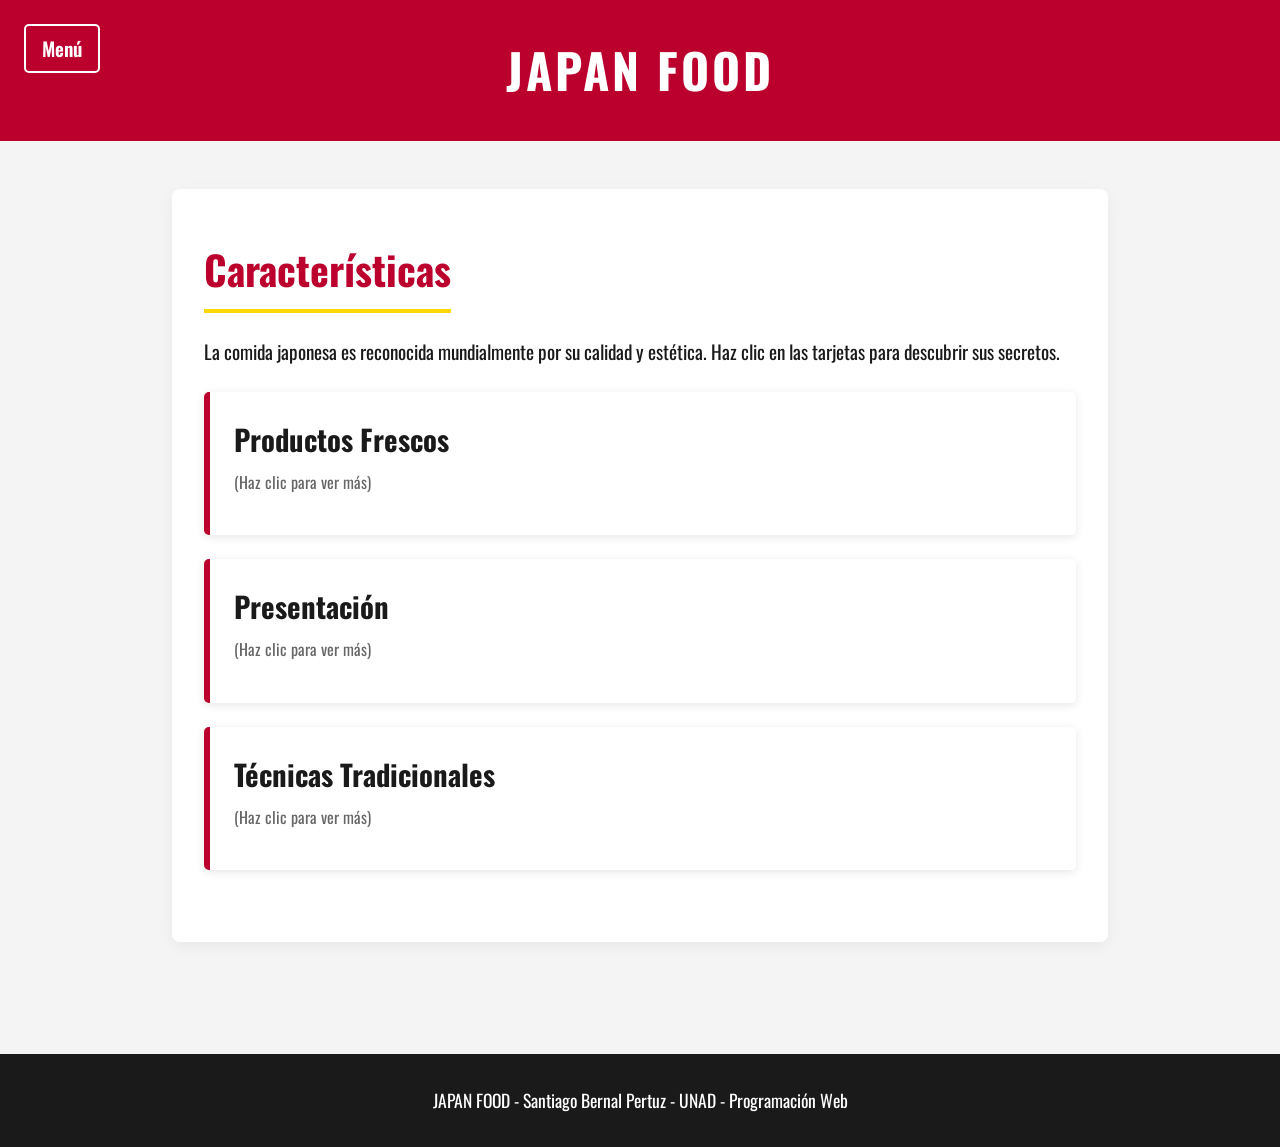
==== caracteristicas.html @ e57b5152 "Add files via upload" ====
<!DOCTYPE html>
<html lang="es">

<head>
    <meta charset="UTF-8">
    <meta name="viewport" content="width=device-width, initial-scale=1.0">
    <title>Características - JAPAN FOOD</title>
    <link rel="stylesheet" href="css/estilos.css">
</head>

<body>
    <!--Botón del menú lateral-->
    <header class="main-header">
        <button id="btn-menu">Menú</button>
        <!--Título principal-->
        <h1>JAPAN FOOD</h1>
    </header>

    <nav id="menu-lateral" class="sidebar">
        <!--Título del menú lateral-->
        <h2>ÍNDICE</h2>
        <!--Lista de elementos para acceder a las diferentes secciones de la página web-->
        <ul>
            <li><a href="introduccion.html">Introducción</a></li>
            <li><a href="caracteristicas.html">Características</a></li>
            <li><a href="cultura.html">Cultura</a></li>
            <li><a href="menu.html">Menú</a></li>
        </ul>
    </nav>

    <main>
        <section class="seccion">
            <h2>Características</h2>
            <p>La comida japonesa es reconocida mundialmente por su calidad y estética. Haz clic en las tarjetas para
                descubrir sus secretos.</p>
            <!--Información del Pop Up-->
            <!--Pop Up 1-->
            <article class="card-popup-trigger" data-modal="modal1">
                <!--Título del Pop Up-->
                <h3>Productos Frescos</h3>
                <p>
                    (Haz clic para ver más)
                </p>
            </article>

            <!--Pop Up 2-->
            <article class="card-popup-trigger" data-modal="modal2">
                <!--Título del Pop Up-->
                <h3>Presentación</h3>
                <p>
                    (Haz clic para ver más)
                </p>
            </article>

            <!--Pop Up 3-->
            <article class="card-popup-trigger" data-modal="modal3">
                <!--Título del Pop Up-->
                <h3>Técnicas Tradicionales</h3>
                <p>
                    (Haz clic para ver más)
                </p>
            </article>
        </section>
    </main>

    <!-- VENTANAS EMERGENTES (MODALES) -->
    <div id="modal1" class="modal">
        <div class="modal-content">
            <span class="close-modal">&times;</span>
            <h3>Productos Frescos</h3>
            <p>La comida japonesa se caracteriza por usar ingredientes frescos y de calidad, respetando la temporada de
                cada producto para garantizar el mejor sabor.</p>
        </div>
    </div>

    <div id="modal2" class="modal">
        <div class="modal-content">
            <span class="close-modal">&times;</span>
            <h3>Presentación</h3>
            <p>En la comida japonesa, la estética y el balance son muy importantes. Todos los platos tienen una
                presentación única que hace atractivo el platillo antes de probarlo.</p>
        </div>
    </div>

    <div id="modal3" class="modal">
        <div class="modal-content">
            <span class="close-modal">&times;</span>
            <h3>Técnicas Tradicionales</h3>
            <p>Los métodos de cocción de la comida japonesa ayudan a resaltar el sabor natural de cada ingrediente,
                haciendo que cada plato sea una explosión de sabor.</p>
        </div>
    </div>

    <footer>
        <p>JAPAN FOOD - Santiago Bernal Pertuz - UNAD - Programación Web</p>
    </footer>

    <script src="js/script.js"></script>
</body>

</html>
---- css/estilos.css ----
/* Importar fuente Oswald de Google Fonts */
@import url('https://fonts.googleapis.com/css2?family=Oswald:wght@300;400;500;600;700&display=swap');

/* Reset básico */
* {
    margin: 0;
    padding: 0;
    box-sizing: border-box;
}

/* Cuerpo general */
body {
    font-family: 'Oswald', sans-serif;
    font-weight: 400;
    line-height: 1.6;
    color: #1a1a1a;
    background-color: #f4f4f4;
}

/* Header */
.main-header {
    background-color: #BC002D;
    /* Rojo bandera de Japón */
    color: white;
    text-align: center;
    padding: 2rem;
    position: relative;
}

.main-header h1 {
    font-size: 3rem;
    letter-spacing: 3px;
    font-weight: 700;
}

/* Botón de menú (Esquina superior izquierda) */
#btn-menu {
    position: absolute;
    top: 1.5rem;
    left: 1.5rem;
    background: transparent;
    border: 2px solid white;
    color: white;
    padding: 0.5rem 1rem;
    font-size: 1.2rem;
    font-family: 'Oswald', sans-serif;
    font-weight: 600;
    border-radius: 5px;
    cursor: pointer;
    transition: all 0.3s;
}

#btn-menu:hover {
    background-color: white;
    color: #BC002D;
}

/* Menú Lateral (Sidebar) */
.sidebar {
    position: fixed;
    left: -300px;
    top: 0;
    width: 300px;
    height: 100vh;
    background-color: #1a1a1a;
    padding: 4rem 2rem 2rem;
    transition: left 0.3s ease;
    z-index: 1000;
}

.sidebar.abierto {
    left: 0;
}

.sidebar h2 {
    color: #FFD700;
    /* Amarillo para el título del índice */
    margin-bottom: 2rem;
    font-size: 1.8rem;
    border-bottom: 2px solid #BC002D;
    padding-bottom: 0.5rem;
}

.sidebar ul {
    list-style: none;
}

.sidebar li {
    margin-bottom: 1.5rem;
}

.sidebar a {
    color: white;
    text-decoration: none;
    font-size: 1.3rem;
    font-weight: 500;
    transition: color 0.3s;
}

.sidebar a:hover {
    color: #FFD700;
}

/* Contenido Principal */
main {
    max-width: 1000px;
    margin: 0 auto;
    padding: 3rem 2rem;
}

/* Secciones */
.seccion {
    background: white;
    padding: 3rem 2rem;
    margin-bottom: 2rem;
    border-radius: 8px;
    box-shadow: 0 4px 15px rgba(0, 0, 0, 0.05);
}

.seccion h2 {
    color: #BC002D;
    font-size: 2.5rem;
    margin-bottom: 1.5rem;
    border-bottom: 4px solid #FFD700;
    /* Línea amarilla debajo del título */
    padding-bottom: 0.5rem;
    display: inline-block;
}

.seccion p {
    font-size: 1.2rem;
    margin-bottom: 1rem;
}

/* Tarjetas Disparadoras (Lo que se ve antes de abrir el pop-up) */
.card-popup-trigger {
    background: white;
    border-left: 6px solid #BC002D;
    padding: 1.5rem;
    margin: 1.5rem 0;
    border-radius: 5px;
    cursor: pointer;
    box-shadow: 0 2px 10px rgba(0, 0, 0, 0.1);
    transition: transform 0.3s, box-shadow 0.3s;
}

.card-popup-trigger:hover {
    transform: translateX(10px);
    /* Se mueve a la derecha al pasar el mouse */
    box-shadow: 0 5px 15px rgba(188, 0, 45, 0.2);
}

.card-popup-trigger h3 {
    font-size: 1.8rem;
    color: #1a1a1a;
}

.card-popup-trigger p {
    font-size: 1rem;
    color: #666;
    margin-top: 0.5rem;
}

/* Ventanas Emergentes (MODALES - Amarillos con letras negras) */
.modal {
    display: none;
    position: fixed;
    z-index: 2000;
    left: 0;
    top: 0;
    width: 100%;
    height: 100%;
    background-color: rgba(0, 0, 0, 0.8);
    justify-content: center;
    align-items: center;
}

.modal-content {
    background-color: #FFD700;
    /* Fondo Amarillo */
    color: #1a1a1a;
    /* Texto Negro */
    padding: 3rem;
    border-radius: 15px;
    width: 90%;
    max-width: 600px;
    text-align: center;
    position: relative;
    animation: aparecer 0.3s ease;
    border: 4px solid #BC002D;
    /* Borde rojo para combinar */
}

.modal-content h3 {
    font-size: 2.5rem;
    margin-bottom: 1rem;
    color: #BC002D;
}

.modal-content p {
    font-size: 1.3rem;
    font-weight: 400;
}

.close-modal {
    position: absolute;
    top: 10px;
    right: 20px;
    font-size: 2.5rem;
    font-weight: bold;
    color: #1a1a1a;
    cursor: pointer;
    transition: color 0.3s;
}

.close-modal:hover {
    color: #BC002D;
}

@keyframes aparecer {
    from {
        transform: scale(0.8);
        opacity: 0;
    }

    to {
        transform: scale(1);
        opacity: 1;
    }
}

/* Footer */
footer {
    background-color: #1a1a1a;
    color: white;
    text-align: center;
    padding: 2rem;
    margin-top: 2rem;
    font-size: 1.1rem;
}

/* Estilos específicos para la Portada (index.html) */
.portada-body {
    background-color: #FFFFFF;
    height: 100vh;
    display: flex;
    justify-content: center;
    align-items: center;
    margin: 0;
}

.bandera-japon {
    width: 350px;
    height: 350px;
    background-color: #BC002D;
    border-radius: 50%;
    display: flex;
    justify-content: center;
    align-items: center;
    text-decoration: none;
    color: white;
    font-size: 3rem;
    font-weight: 700;
    box-shadow: 0 15px 40px rgba(188, 0, 45, 0.4);
    transition: transform 0.3s;
    text-align: center;
    padding: 2rem;
}

.bandera-japon:hover {
    transform: scale(1.05);
}

/* Estilos para las imágenes dentro de las tarjetas del menú */
.card-popup-trigger img {
    width: 100%;
    height: 200px;
    /* Altura fija para que todas se vean iguales */
    object-fit: cover;
    /* MAGIA CSS: Recorta la imagen para que no se deforme */
    border-radius: 5px;
    margin-bottom: 1rem;
}

/* Estilos para que el video de YouTube sea responsivo dentro del Pop-up */
.modal-content iframe {
    width: 100%;
    height: 315px;
    border: none;
    border-radius: 8px;
    margin-top: 1.5rem;
}

.modal-content ul {
    text-align: left;
    margin: 1rem auto;
    max-width: 80%;
    font-size: 1.1rem;
}
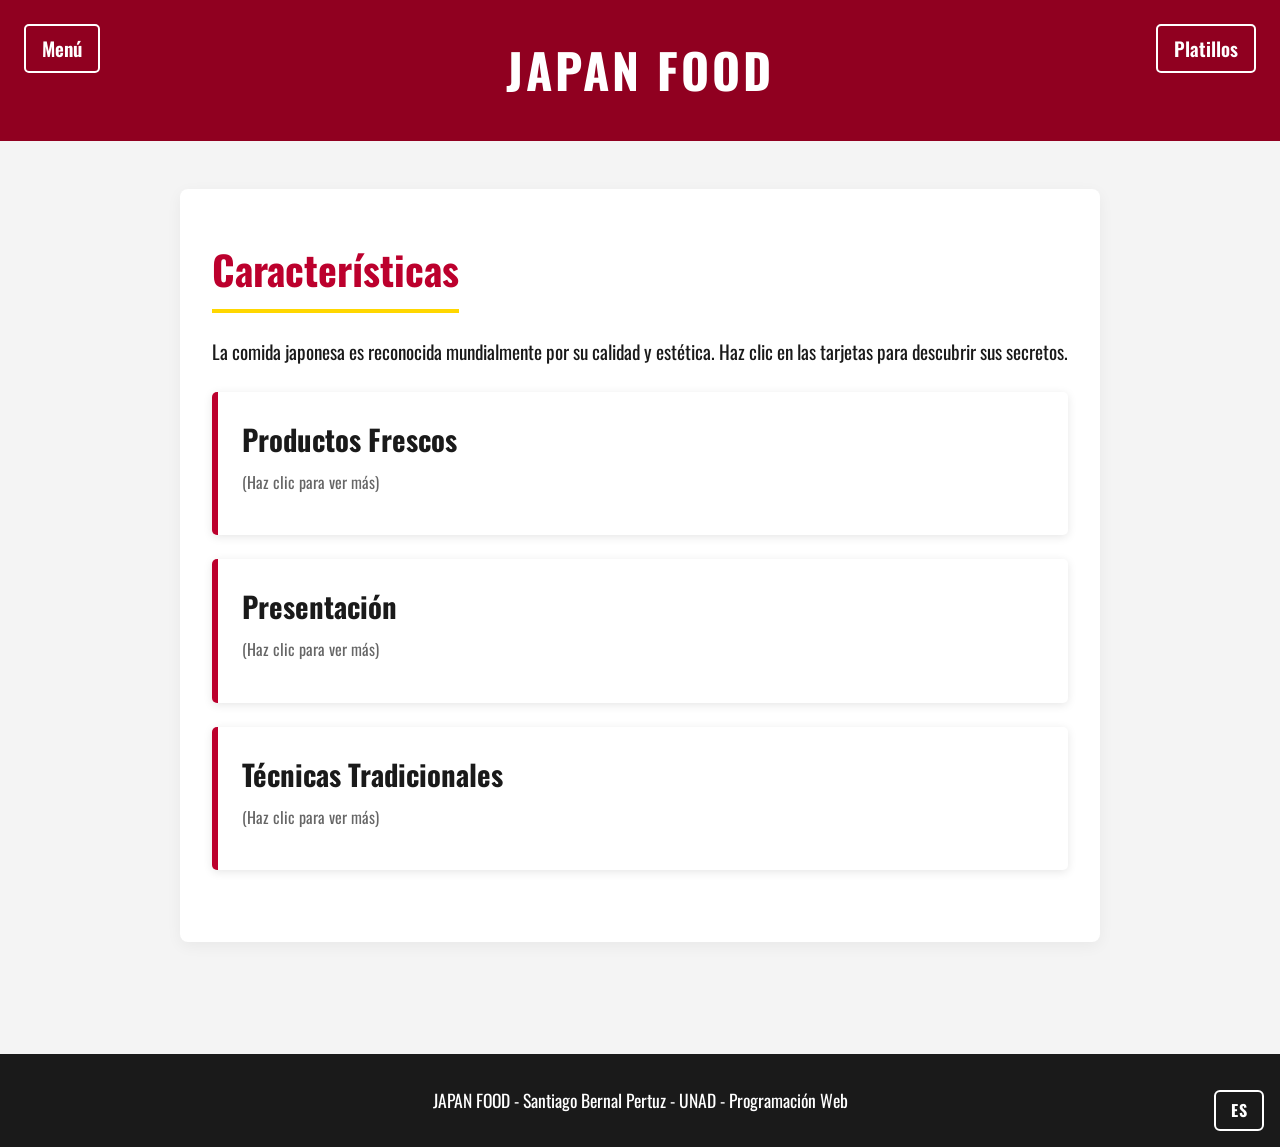
==== commit 1eeb682f: "Add files via upload" ====
--- a/caracteristicas.html
+++ b/caracteristicas.html
@@ -14,23 +14,33 @@
         <button id="btn-menu">Menú</button>
         <!--Título principal-->
         <h1>JAPAN FOOD</h1>
+        <!--Actualización del código Tarea 4: Menú desplegable con mouseover y mouseout de Javascript-->
+        <div class="dropdown-platillos" id="dropdown-platillos">
+            <button class="dropdown-boton" id="dropdown-boton" aria-haspopup="true" aria-expanded="false" data-es="Platillos" data-en="Dishes"> Platillos </button>
+            <ul class="dropdown-lista" id="dropdown-lista">
+                <li><a href="menu.html#ramen">Ramen</a></li>
+                <li><a href="menu.html#sushi">Sushi</a></li>
+                <li><a href="menu.html#takoyaki">Takoyaki</a></li>
+                <li><a href="menu.html#onigiri">Onigiri</a></li>
+        </ul>
+        </div>
     </header>
-
+<!--Actualización del código Tarea 4: Traducción del menú lateral-->
     <nav id="menu-lateral" class="sidebar">
         <!--Título del menú lateral-->
-        <h2>ÍNDICE</h2>
+        <h2 data-es="ÍNDICE" data-en="INDEX"> ÍNDICE </h2>
         <!--Lista de elementos para acceder a las diferentes secciones de la página web-->
         <ul>
-            <li><a href="introduccion.html">Introducción</a></li>
-            <li><a href="caracteristicas.html">Características</a></li>
-            <li><a href="cultura.html">Cultura</a></li>
-            <li><a href="menu.html">Menú</a></li>
+            <li><a href="introduccion.html" data-es="Introducción" data-en="Introduction"> Introducción </a></li>
+            <li><a href="caracteristicas.html" data-es="Características" data-en="Features"> Características </a></li>
+            <li><a href="cultura.html" data-es="Cultura" data-en="Culture"> Cultura </a></li>
+            <li><a href="menu.html" data-es="Menú" data-en="Menu"> Menú </a></li>
         </ul>
     </nav>
-
     <main>
         <section class="seccion">
-            <h2>Características</h2>
+            <!--Actualización del código Tarea 4 Traducción del título-->
+            <h2 data-es="Características" data-en="Features"> Características </h2>
             <p>La comida japonesa es reconocida mundialmente por su calidad y estética. Haz clic en las tarjetas para
                 descubrir sus secretos.</p>
             <!--Información del Pop Up-->
@@ -92,7 +102,12 @@
     </div>
 
     <footer>
-        <p>JAPAN FOOD - Santiago Bernal Pertuz - UNAD - Programación Web</p>
+        <!--Actualización del código Tarea 4 Botón de cambio de idioma-->
+        <p data-es="JAPAN FOOD - Santiago Bernal Pertuz - UNAD - Programación Web"
+        data-en="JAPAN FOOD - Santiago Bernal Pertuz - UNAD - Web Programming">
+    </p>
+        <!--Botón de cambio de idioma-->
+        <button id="btn-idioma" class="btn-idioma" aria-label="Cambiar idioma / Switch language"> ES </button>
     </footer>
 
     <script src="js/script.js"></script>
--- a/css/estilos.css
+++ b/css/estilos.css
@@ -15,11 +15,19 @@
     line-height: 1.6;
     color: #1a1a1a;
     background-color: #f4f4f4;
+    /*Actualización del código para que el pie de página se ajuste a cada pantall
+    Esto hace que el cuerpo de la página ocupe todo el espacio necesario para que el pie de página se ubique en la parte inferior*/
+    display: flex;
+    /*Organiaza el encabezado, el cuerpo y el pie de página en una columna vertical*/
+    flex-direction: column;
+    /*Hace que el cuerpo ocupe minimo el 100% del espacio*/
+    min-height: 100vh;
 }
 
 /* Header */
 .main-header {
-    background-color: #BC002D;
+    /*Se cambia el color #BC002D a #900020 para cumplir con los niveles de contraste AAA en WebAim*/
+    background-color: #900020;
     /* Rojo bandera de Japón */
     color: white;
     text-align: center;
@@ -106,6 +114,9 @@
     max-width: 1000px;
     margin: 0 auto;
     padding: 3rem 2rem;
+    /*Actualización del código
+    Obliga el pie de página a ubicarse en la parte inferior de la pantalla*/
+    flex: 1;
 }
 
 /* Secciones */
@@ -231,24 +242,40 @@
 
 /* Footer */
 footer {
+    position: relative;
     background-color: #1a1a1a;
     color: white;
     text-align: center;
+    padding: 2rem 4rem 3.2rem;
     padding: 2rem;
     margin-top: 2rem;
     font-size: 1.1rem;
 }
-
+footer p {
+    margin: 0;
+}
 /* Estilos específicos para la Portada (index.html) */
 .portada-body {
     background-color: #FFFFFF;
-    height: 100vh;
+    display: flex;
+    flex-direction: column;
+    min-height: 100vh;
+}
+/*Actualización del código. Centra el círculo del inicio*/
+/*Corrección de actualización. Se agregan líneas para corregir la alineación del index*/
+.portada-body main {
+    max-width: none;
+    margin: 0;
+    padding: 0;
+    width: 100%;
+    flex: 1;
     display: flex;
     justify-content: center;
     align-items: center;
-    margin: 0;
-}
-
+}
+.portada-body h1 {
+    line-height: 1;
+}
 .bandera-japon {
     width: 350px;
     height: 350px;
@@ -266,34 +293,261 @@
     text-align: center;
     padding: 2rem;
 }
-
 .bandera-japon:hover {
     transform: scale(1.05);
 }
-
-/* Estilos para las imágenes dentro de las tarjetas del menú */
-.card-popup-trigger img {
+/*Actualización del código*/
+@media (max-width: 768px){
+    main {
+        /*Actualización del código
+        /*Reduce el espacio de los lados para ganar espacio*/
+        padding: 2rem 1rem;
+    }
+    .seccion {
+        /*Reducir el espacio interno de las secciones blancas*/
+        padding: 2rem 1rem;
+
+    }
+    .main-header h1 {
+        /*Reducir el tamaño de los títulos h1*/
+        font-size: 2rem;
+    }
+    .seccion h2 {
+        /*Reducir el tamaño de los títulos h2*/
+        font-size: 1.8rem; 
+    }
+    .bandera-japon {
+        /*Ajuste de la bander ade Japon para la visualización en dispositivos móviles*/
+        width: 250px;
+        height: 250px;
+        font-size: 2rem;
+    }
+    .sidebar {
+        /*Ajuste del menú lateral para celulares, ahora ocupa toda la pantalla*/
+        width: 100%;
+        left: -100%;
+    }
+    .sidebar.abierto {
+        left: 0;
+    }
+    .modal-content {
+        /*Ajuste de los Pop Up para qué ocupen casí toda la pantalla, mejorando la visualización en móviles*/
+        width: 95%;
+        max-width: none;
+        padding: 2rem 1rem;
+    }
+    #btn-menu {
+        /*Ajuste del menú*/
+        top: 1rem;
+        left: 1rem;
+        padding: 0.4rem 0.8rem;
+        font-size: 1rem;
+    }
+}
+/*Se crea un borde amarillo para mejorar la accesibilidad y manejo de la página web usando el Tab*/
+*:focus-visible {
+    /*Borde amarillo*/
+    outline: 3px solid #FFD700;
+    outline-offset: 3px;
+    border-radius: 4px;
+    z-index: 10;
+}
+/*Actualización del código Tarea 4*/
+.banner-saludo {
+    background-color: #FFD700;
+    color: #1a1a1a;
+    padding: 1rem 1.5rem;
+    border-radius: 8px;
+    border-left: 6px solid #900020;
+    font-size: 1.2rem;
+    font-weight: 600;
+    text-align: center;
+    margin-bottom: 2rem;
+    /*Si el código de Javascript falla, el banner se oculta para evitar mostrar el banner en blanco*/
+    .banner-saludo:empty {
+        display: none;
+    }
+}
+/*Actualización del código Tarea 4: Estilo para el menú desplegable con javascript*/
+.dropdown-platillos {
+    position: absolute;
+    top: 1.5rem;
+    right: 1.5rem;
+}
+.dropdown-boton {
+    background: transparent;
+    border: 2px solid white;
+    color: white;
+    padding: 0.5rem 1rem;
+    font-family: 'Oswald', sans-serif;
+    font-size: 1.2rem;
+    font-weight: 600;
+    border-radius: 5px;
+    cursor: pointer;
+    transition: all 0.3s;
+}
+.dropdown-lista {
+    display: none;
+    position: absolute;
+    right: 0;
+    top: 110%;
+    margin: 0;
+    padding: 0;
+    min-width: 180px;
+    list-style: none;
+    background-color: #1a1a1a;
+    border-radius: 8px;
+    overflow: hidden;
+    box-shadow: 0 8px 20px rgba(0,0,0,0.3);
+    z-index: 1500;
+}
+.dropdown-lista.abierto {
+    display: block;
+}
+/*Ruta completa para aplicar este estilo*/
+.dropdown-lista li a {
+    display: block;
+    color: white;
+    text-decoration: none;
+    padding: 0.8rem 1.2rem;
+    transition: background-color 0.2s, color 0.2s;
+}
+.dropdown-lista li a:hover {
+    background-color: #FFD700;
+    color: #1a1a1a;
+}
+/*Configuración para celulares*/
+@media (max-width: 768px) {
+    .dropdown-platillos {
+        top: 1rem;
+        right: 1rem;
+    }
+    .dropdown-boton {
+        font-size: 1rem;
+        padding: 0.4rem 0.8rem;
+    }
+}
+/*Currusel del imagenes Tarea 4*/
+.slider {
+    position: relative;
+    max-width: 800px;
+    margin: 0 auto 1rem;
+    border-radius: 12px;
+    overflow: hidden;
+    box-shadow: 0 8px 25px rgba(0, 0, 0, 0.15);
+}
+/*Se activa una imagen a la vez*/
+.slider-slide {
+    display: none;
+    cursor: pointer;
+}
+.slider-slide.activo {
+    display: block;
+    animation: deslizar 0.6s ease;
+}
+/*Cambio suave entre imagenes*/
+@keyframes deslizar {
+    from {opacity: 0;}
+    to {opacity: 1;}
+}
+.slider-slide img {
     width: 100%;
-    height: 200px;
-    /* Altura fija para que todas se vean iguales */
+    height: 350px;
     object-fit: cover;
-    /* MAGIA CSS: Recorta la imagen para que no se deforme */
-    border-radius: 5px;
-    margin-bottom: 1rem;
-}
-
-/* Estilos para que el video de YouTube sea responsivo dentro del Pop-up */
-.modal-content iframe {
-    width: 100%;
-    height: 315px;
+    display: block;
+}
+/*Información de la imagen*/
+.slider-leyenda {
+    margin: 0;
+    padding: 0.8rem 1.2rem;
+    background-color: #1a1a1a;
+    color: #FFD700;
+    text-align: center;
+    font-size: 1.1rem;
+    font-weight: 600;
+}
+/*Navegación*/
+.slider-btn {
+    position: absolute;
+    top: 45%;
+    transform: translateY(-50%);
+    background-color: rgba(144, 0, 32, 0.7);
+    color: white;
     border: none;
-    border-radius: 8px;
-    margin-top: 1.5rem;
-}
-
-.modal-content ul {
-    text-align: left;
-    margin: 1rem auto;
-    max-width: 80%;
-    font-size: 1.1rem;
-}
+    font-size: 1.6rem;
+    padding: 0.6rem 0.9rem;
+    border-radius: 6px;
+    cursor: pointer;
+    transition: background-color 0.3s;
+    z-index: 5;
+}
+.slider-btn:hover {
+    background-color: #900020;
+}
+.slider-anterior {
+    left: 12px;
+}
+.slider-siguiente {
+    right: 12px;
+}
+.slider-puntos {
+    display: flex;
+    justify-content: center;
+    gap: 0.6rem;
+    margin: 1rem 0 3rem;
+}
+.slider-punto {
+    width: 14px;
+    height: 14px;
+    padding: 0;
+    border-radius: 50%;
+    border: 2px solid #900020;
+    background: transparent;
+    cursor: pointer;
+    transition: background-color 0.3s;
+}
+.slider-punto.activo {
+    background-color: #900020;
+}
+/*Configuración para celulares*/
+@media (max-width: 768px) {
+    .slider-slide img {
+        height: 220px;
+    }
+    .slider-btn {
+        font-size: 1.2rem;
+        padding: 0.4rem 0.7rem;
+    }
+}
+.btn-idioma {
+    position: absolute;
+    bottom: 1rem;
+    right: 1rem;
+    background-color: #1a1a1a;
+    color: #FFFFFF;
+    border: 2px solid #FFFFFF;
+    border-radius: 6px;
+    padding: 0.4rem 0.9rem;
+    font-family: 'Oswald', sans-serif;
+    font-size: 1rem;
+    font-weight: 700;
+    letter-spacing: 1px;
+    cursor: pointer;
+    transition: all 0.3s;
+}
+/*Iluminación del botón*/
+.btn-idioma:hover {
+    background-color: #FFD700;
+    border-color: #FFD700;
+    color: #1a1a1a;
+}
+/*Ajuste para celulares*/
+@media (max-width: 768px) {
+    footer {
+        padding: 2rem 1.5rem 3.5rem;
+    }
+    .btn-idioma {
+        bottom: 0.8rem;
+        right: 1rem;
+    }
+}
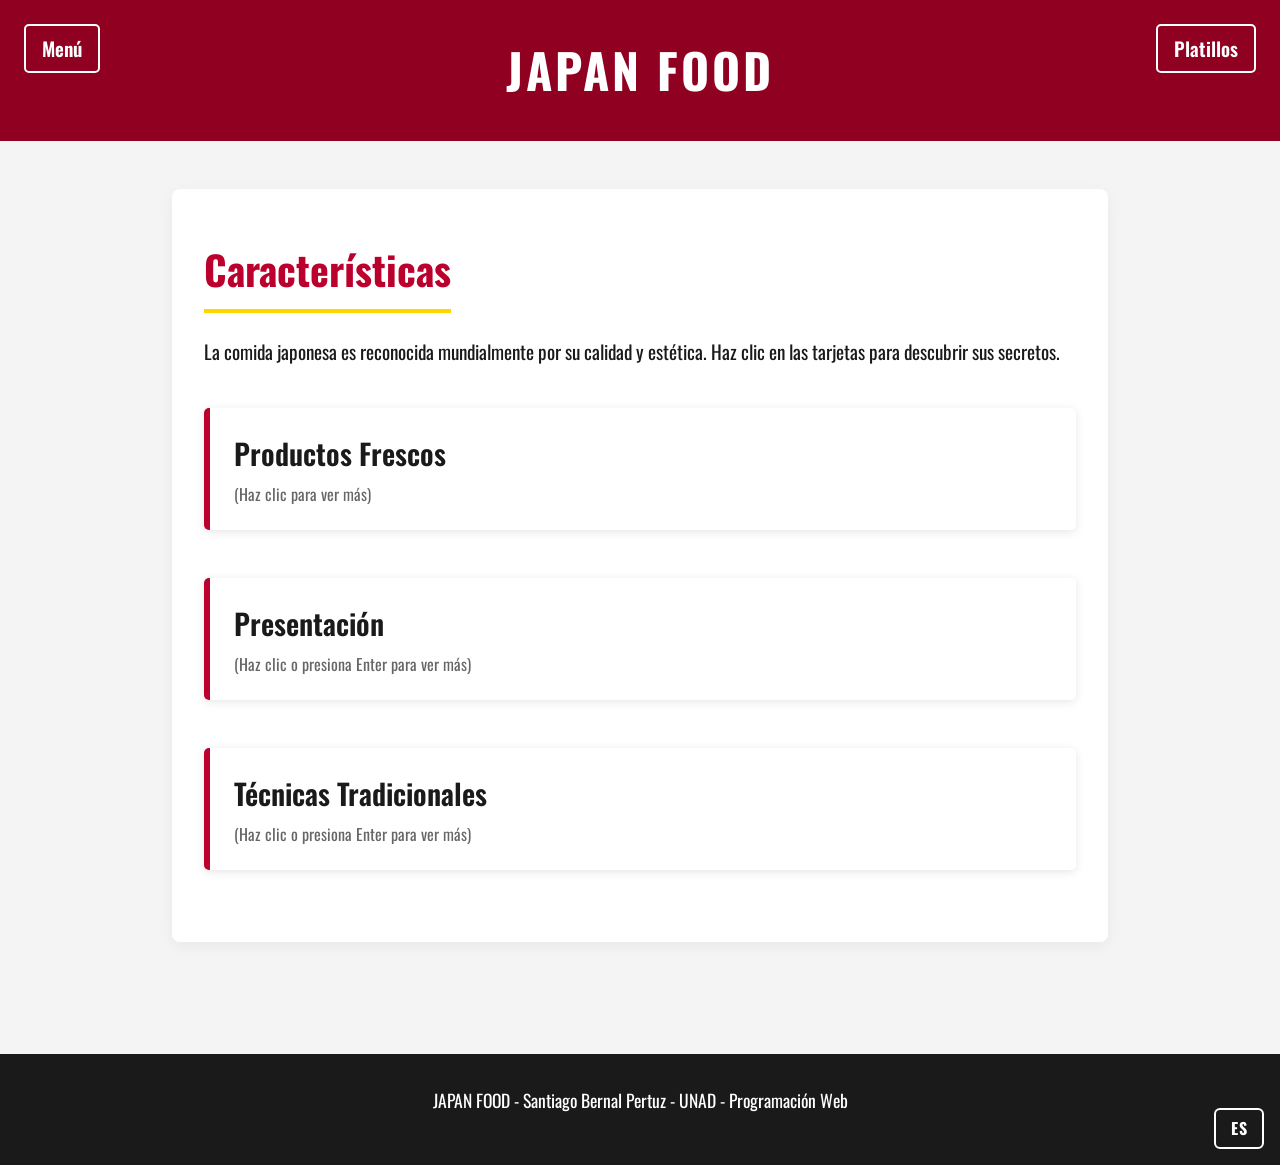
==== commit bbab38ef: "Add files via upload" ====
--- a/caracteristicas.html
+++ b/caracteristicas.html
@@ -16,16 +16,17 @@
         <h1>JAPAN FOOD</h1>
         <!--Actualización del código Tarea 4: Menú desplegable con mouseover y mouseout de Javascript-->
         <div class="dropdown-platillos" id="dropdown-platillos">
-            <button class="dropdown-boton" id="dropdown-boton" aria-haspopup="true" aria-expanded="false" data-es="Platillos" data-en="Dishes"> Platillos </button>
+            <button class="dropdown-boton" id="dropdown-boton" aria-haspopup="true" aria-expanded="false"
+                data-es="Platillos" data-en="Dishes"> Platillos </button>
             <ul class="dropdown-lista" id="dropdown-lista">
                 <li><a href="menu.html#ramen">Ramen</a></li>
                 <li><a href="menu.html#sushi">Sushi</a></li>
                 <li><a href="menu.html#takoyaki">Takoyaki</a></li>
                 <li><a href="menu.html#onigiri">Onigiri</a></li>
-        </ul>
+            </ul>
         </div>
     </header>
-<!--Actualización del código Tarea 4: Traducción del menú lateral-->
+    <!--Actualización del código Tarea 4: Traducción del menú lateral-->
     <nav id="menu-lateral" class="sidebar">
         <!--Título del menú lateral-->
         <h2 data-es="ÍNDICE" data-en="INDEX"> ÍNDICE </h2>
@@ -45,67 +46,53 @@
                 descubrir sus secretos.</p>
             <!--Información del Pop Up-->
             <!--Pop Up 1-->
-            <article class="card-popup-trigger" data-modal="modal1">
-                <!--Título del Pop Up-->
-                <h3>Productos Frescos</h3>
-                <p>
-                    (Haz clic para ver más)
-                </p>
-            </article>
-
+            <!--Aplicación de correciones Tarea 3-->
+            <button class="card-popup-trigger" data-modal="modal-productos" aria-haspopup="dialog">
+                <span class="card-titulo">Productos Frescos</span>
+                <span class="card-texto">(Haz clic para ver más)</span>
+            </button>
             <!--Pop Up 2-->
-            <article class="card-popup-trigger" data-modal="modal2">
-                <!--Título del Pop Up-->
-                <h3>Presentación</h3>
-                <p>
-                    (Haz clic para ver más)
-                </p>
-            </article>
-
+            <button class="card-popup-trigger" data-modal="modal-presentacion" aria-haspopup="dialog">
+                <span class="card-titulo">Presentación</span>
+                <span class="card-texto">(Haz clic o presiona Enter para ver más)</span>
+            </button>
             <!--Pop Up 3-->
-            <article class="card-popup-trigger" data-modal="modal3">
-                <!--Título del Pop Up-->
-                <h3>Técnicas Tradicionales</h3>
-                <p>
-                    (Haz clic para ver más)
-                </p>
-            </article>
+            <button class="card-popup-trigger" data-modal="modal-tecnicas" aria-haspopup="dialog">
+                <span class="card-titulo">Técnicas Tradicionales</span>
+                <span class="card-texto">(Haz clic o presiona Enter para ver más)</span>
+            </button>
         </section>
     </main>
 
     <!-- VENTANAS EMERGENTES (MODALES) -->
-    <div id="modal1" class="modal">
+    <div class="modal" id="modal-productos">
         <div class="modal-content">
-            <span class="close-modal">&times;</span>
+            <button class="close-modal" aria-label="Cerrar ventana">&times;</button>
             <h3>Productos Frescos</h3>
-            <p>La comida japonesa se caracteriza por usar ingredientes frescos y de calidad, respetando la temporada de
-                cada producto para garantizar el mejor sabor.</p>
+            <p>La comida japonesa se caracteriza por usar ingredientes frescos y de calidad, respetando la temporada de cada producto para garantizar el mejor sabor.</p>
         </div>
     </div>
 
-    <div id="modal2" class="modal">
+    <div class="modal" id="modal-presentacion">
         <div class="modal-content">
-            <span class="close-modal">&times;</span>
+            <button class="close-modal" aria-label="Cerrar ventana">&times;</button>
             <h3>Presentación</h3>
-            <p>En la comida japonesa, la estética y el balance son muy importantes. Todos los platos tienen una
-                presentación única que hace atractivo el platillo antes de probarlo.</p>
+            <p>En la comida japonesa, la estética y el balance son muy importantes. Todos los platos tienen una presentación única que hace atractivo el platillo antes de probarlo.</p>
         </div>
     </div>
 
-    <div id="modal3" class="modal">
+    <div class="modal" id="modal-tecnicas">
         <div class="modal-content">
-            <span class="close-modal">&times;</span>
+            <button class="close-modal" aria-label="Cerrar ventana">&times;</button>
             <h3>Técnicas Tradicionales</h3>
-            <p>Los métodos de cocción de la comida japonesa ayudan a resaltar el sabor natural de cada ingrediente,
-                haciendo que cada plato sea una explosión de sabor.</p>
+            <p>Los métodos de cocción de la comida japonesa ayudan a resaltar el sabor natural de cada ingrediente, haciendo que cada plato sea una explosión de sabor.</p>
         </div>
     </div>
-
     <footer>
         <!--Actualización del código Tarea 4 Botón de cambio de idioma-->
         <p data-es="JAPAN FOOD - Santiago Bernal Pertuz - UNAD - Programación Web"
-        data-en="JAPAN FOOD - Santiago Bernal Pertuz - UNAD - Web Programming">
-    </p>
+            data-en="JAPAN FOOD - Santiago Bernal Pertuz - UNAD - Web Programming">
+        </p>
         <!--Botón de cambio de idioma-->
         <button id="btn-idioma" class="btn-idioma" aria-label="Cambiar idioma / Switch language"> ES </button>
     </footer>
--- a/css/estilos.css
+++ b/css/estilos.css
@@ -72,12 +72,15 @@
     height: 100vh;
     background-color: #1a1a1a;
     padding: 4rem 2rem 2rem;
-    transition: left 0.3s ease;
+    /*Implementación de las correcciones de la Tarea 3: Uso de visibility: hidden;*/
+    visibility: hidden;
+    transition: left 0.3s ease, visibility 0.3s ease;
     z-index: 1000;
 }
 
 .sidebar.abierto {
     left: 0;
+    visibility: visible;
 }
 
 .sidebar h2 {
@@ -146,6 +149,7 @@
 /* Tarjetas Disparadoras (Lo que se ve antes de abrir el pop-up) */
 .card-popup-trigger {
     background: white;
+    border: none;
     border-left: 6px solid #BC002D;
     padding: 1.5rem;
     margin: 1.5rem 0;
@@ -153,6 +157,10 @@
     cursor: pointer;
     box-shadow: 0 2px 10px rgba(0, 0, 0, 0.1);
     transition: transform 0.3s, box-shadow 0.3s;
+    width: 100%;
+    text-align: left;
+    font-family: 'Oswald', sans-serif;
+    font-size: 1rem;
 }
 
 .card-popup-trigger:hover {
@@ -161,12 +169,15 @@
     box-shadow: 0 5px 15px rgba(188, 0, 45, 0.2);
 }
 
-.card-popup-trigger h3 {
+.card-titulo {
+    display: block;
     font-size: 1.8rem;
+    font-weight: 600;
     color: #1a1a1a;
 }
 
-.card-popup-trigger p {
+.card-texto {
+    display: block;
     font-size: 1rem;
     color: #666;
     margin-top: 0.5rem;
@@ -222,6 +233,11 @@
     color: #1a1a1a;
     cursor: pointer;
     transition: color 0.3s;
+    background: none;
+    border: none;
+    padding: 0;
+    line-height: 1;
+    font-family: 'Oswald', sans-serif;
 }
 
 .close-modal:hover {
@@ -247,13 +263,14 @@
     color: white;
     text-align: center;
     padding: 2rem 4rem 3.2rem;
-    padding: 2rem;
     margin-top: 2rem;
     font-size: 1.1rem;
 }
+
 footer p {
     margin: 0;
 }
+
 /* Estilos específicos para la Portada (index.html) */
 .portada-body {
     background-color: #FFFFFF;
@@ -261,6 +278,7 @@
     flex-direction: column;
     min-height: 100vh;
 }
+
 /*Actualización del código. Centra el círculo del inicio*/
 /*Corrección de actualización. Se agregan líneas para corregir la alineación del index*/
 .portada-body main {
@@ -273,9 +291,11 @@
     justify-content: center;
     align-items: center;
 }
+
 .portada-body h1 {
     line-height: 1;
 }
+
 .bandera-japon {
     width: 350px;
     height: 350px;
@@ -293,49 +313,59 @@
     text-align: center;
     padding: 2rem;
 }
+
 .bandera-japon:hover {
     transform: scale(1.05);
 }
+
 /*Actualización del código*/
-@media (max-width: 768px){
+@media (max-width: 768px) {
     main {
         /*Actualización del código
         /*Reduce el espacio de los lados para ganar espacio*/
         padding: 2rem 1rem;
     }
+
     .seccion {
         /*Reducir el espacio interno de las secciones blancas*/
         padding: 2rem 1rem;
 
     }
+
     .main-header h1 {
         /*Reducir el tamaño de los títulos h1*/
         font-size: 2rem;
     }
+
     .seccion h2 {
         /*Reducir el tamaño de los títulos h2*/
-        font-size: 1.8rem; 
-    }
+        font-size: 1.8rem;
+    }
+
     .bandera-japon {
         /*Ajuste de la bander ade Japon para la visualización en dispositivos móviles*/
         width: 250px;
         height: 250px;
         font-size: 2rem;
     }
+
     .sidebar {
         /*Ajuste del menú lateral para celulares, ahora ocupa toda la pantalla*/
         width: 100%;
         left: -100%;
     }
+
     .sidebar.abierto {
         left: 0;
     }
+
     .modal-content {
         /*Ajuste de los Pop Up para qué ocupen casí toda la pantalla, mejorando la visualización en móviles*/
         width: 95%;
         max-width: none;
         padding: 2rem 1rem;
     }
+
     #btn-menu {
         /*Ajuste del menú*/
         top: 1rem;
@@ -344,14 +374,30 @@
         font-size: 1rem;
     }
 }
-/*Se crea un borde amarillo para mejorar la accesibilidad y manejo de la página web usando el Tab*/
+
+/*Se crea un borde para mejorar la accesibilidad y manejo de la página web usando el Tab*/
 *:focus-visible {
-    /*Borde amarillo*/
-    outline: 3px solid #FFD700;
+    /*Implementación de la correcciones de la tarea 3: Bordes*/
+    /*Borde*/
+    outline: 3px solid #900020;
     outline-offset: 3px;
     border-radius: 4px;
     z-index: 10;
-}
+
+    /*Borde en fondo oscuro*/
+    .main-header :focus-visible,
+    .sidebar :focus-visible,
+    footer :focus-visible {
+        outline-color: #FFD700;
+    }
+
+    /*Borde en fondo claro*/
+    .modal-content :focus-visible,
+    .banner-saludo :focus-visible {
+        outline-color: #1a1a1a;
+    }
+}
+
 /*Actualización del código Tarea 4*/
 .banner-saludo {
     background-color: #FFD700;
@@ -363,17 +409,20 @@
     font-weight: 600;
     text-align: center;
     margin-bottom: 2rem;
-    /*Si el código de Javascript falla, el banner se oculta para evitar mostrar el banner en blanco*/
-    .banner-saludo:empty {
-        display: none;
-    }
-}
+}
+
+/*Si el código de Javascript falla, el banner se oculta para evitar mostrar el banner en blanco*/
+.banner-saludo:empty {
+    display: none;
+}
+
 /*Actualización del código Tarea 4: Estilo para el menú desplegable con javascript*/
 .dropdown-platillos {
     position: absolute;
     top: 1.5rem;
     right: 1.5rem;
 }
+
 .dropdown-boton {
     background: transparent;
     border: 2px solid white;
@@ -386,6 +435,7 @@
     cursor: pointer;
     transition: all 0.3s;
 }
+
 .dropdown-lista {
     display: none;
     position: absolute;
@@ -398,12 +448,14 @@
     background-color: #1a1a1a;
     border-radius: 8px;
     overflow: hidden;
-    box-shadow: 0 8px 20px rgba(0,0,0,0.3);
+    box-shadow: 0 8px 20px rgba(0, 0, 0, 0.3);
     z-index: 1500;
 }
+
 .dropdown-lista.abierto {
     display: block;
 }
+
 /*Ruta completa para aplicar este estilo*/
 .dropdown-lista li a {
     display: block;
@@ -412,21 +464,25 @@
     padding: 0.8rem 1.2rem;
     transition: background-color 0.2s, color 0.2s;
 }
+
 .dropdown-lista li a:hover {
     background-color: #FFD700;
     color: #1a1a1a;
 }
+
 /*Configuración para celulares*/
 @media (max-width: 768px) {
     .dropdown-platillos {
         top: 1rem;
         right: 1rem;
     }
+
     .dropdown-boton {
         font-size: 1rem;
         padding: 0.4rem 0.8rem;
     }
 }
+
 /*Currusel del imagenes Tarea 4*/
 .slider {
     position: relative;
@@ -436,28 +492,44 @@
     overflow: hidden;
     box-shadow: 0 8px 25px rgba(0, 0, 0, 0.15);
 }
+
 /*Se activa una imagen a la vez*/
 .slider-slide {
     display: none;
     cursor: pointer;
-}
+    width: 100%;
+    padding: 0;
+    border: none;
+    background: none;
+    font-family: 'Oswald', sans-serif;
+}
+
 .slider-slide.activo {
     display: block;
     animation: deslizar 0.6s ease;
 }
+
 /*Cambio suave entre imagenes*/
 @keyframes deslizar {
-    from {opacity: 0;}
-    to {opacity: 1;}
-}
+    from {
+        opacity: 0;
+    }
+
+    to {
+        opacity: 1;
+    }
+}
+
 .slider-slide img {
     width: 100%;
     height: 350px;
     object-fit: cover;
     display: block;
 }
+
 /*Información de la imagen*/
 .slider-leyenda {
+    display: block;
     margin: 0;
     padding: 0.8rem 1.2rem;
     background-color: #1a1a1a;
@@ -466,36 +538,36 @@
     font-size: 1.1rem;
     font-weight: 600;
 }
+
 /*Navegación*/
 .slider-btn {
-    position: absolute;
-    top: 45%;
-    transform: translateY(-50%);
     background-color: rgba(144, 0, 32, 0.7);
     color: white;
     border: none;
-    font-size: 1.6rem;
-    padding: 0.6rem 0.9rem;
+    font-size: 1.2rem;
+    padding: 0.6rem 1.4rem;
     border-radius: 6px;
     cursor: pointer;
     transition: background-color 0.3s;
-    z-index: 5;
-}
+    font-family: 'Oswald', sans-serif;
+}
+
 .slider-btn:hover {
     background-color: #900020;
 }
-.slider-anterior {
-    left: 12px;
-}
-.slider-siguiente {
-    right: 12px;
+.slider-controles {
+    display: flex;
+    justify-content: center;
+    gap: 1rem;
+    margin: 0 0 3rem;
 }
 .slider-puntos {
     display: flex;
     justify-content: center;
     gap: 0.6rem;
-    margin: 1rem 0 3rem;
-}
+    margin: 1rem 0 1rem;
+}
+
 .slider-punto {
     width: 14px;
     height: 14px;
@@ -506,19 +578,23 @@
     cursor: pointer;
     transition: background-color 0.3s;
 }
+
 .slider-punto.activo {
     background-color: #900020;
 }
+
 /*Configuración para celulares*/
 @media (max-width: 768px) {
     .slider-slide img {
         height: 220px;
     }
+
     .slider-btn {
         font-size: 1.2rem;
         padding: 0.4rem 0.7rem;
     }
 }
+
 .btn-idioma {
     position: absolute;
     bottom: 1rem;
@@ -535,19 +611,22 @@
     cursor: pointer;
     transition: all 0.3s;
 }
+
 /*Iluminación del botón*/
 .btn-idioma:hover {
     background-color: #FFD700;
     border-color: #FFD700;
     color: #1a1a1a;
 }
+
 /*Ajuste para celulares*/
 @media (max-width: 768px) {
     footer {
         padding: 2rem 1.5rem 3.5rem;
     }
+
     .btn-idioma {
         bottom: 0.8rem;
         right: 1rem;
     }
-}+}
